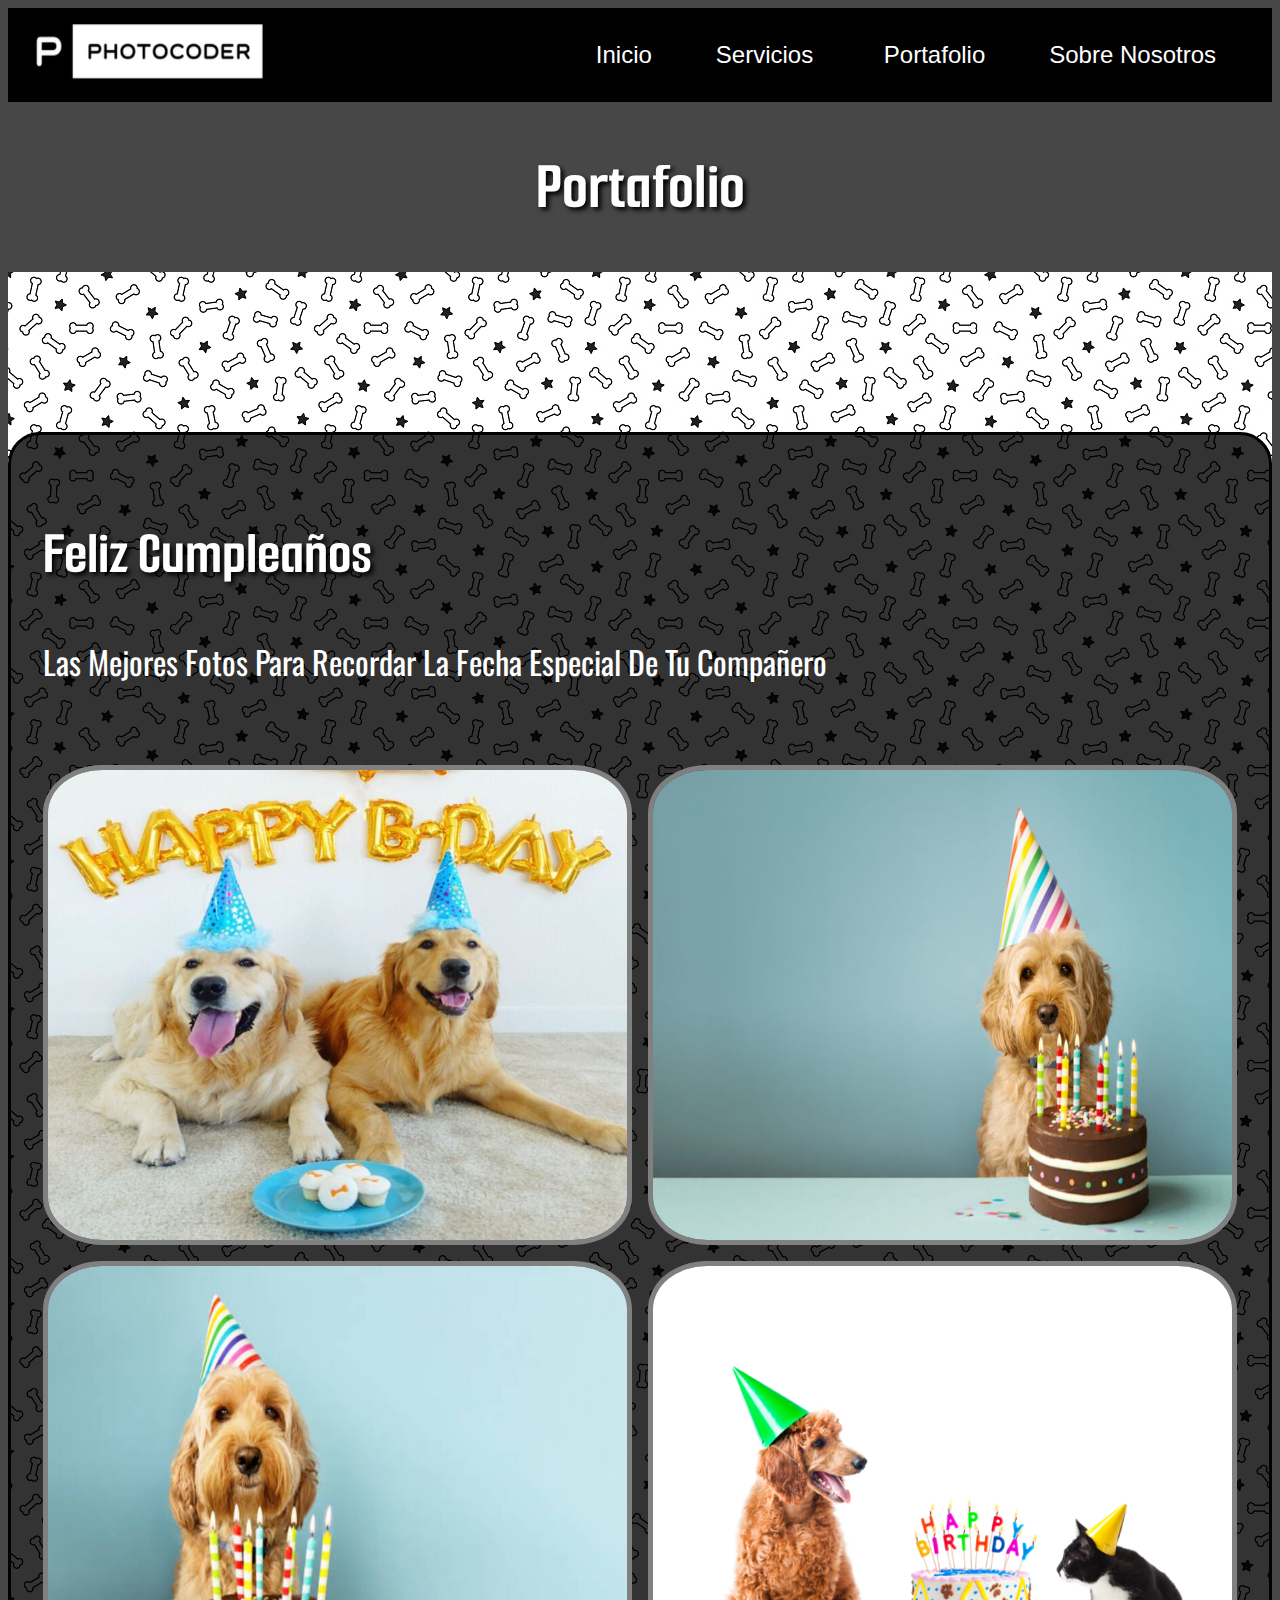
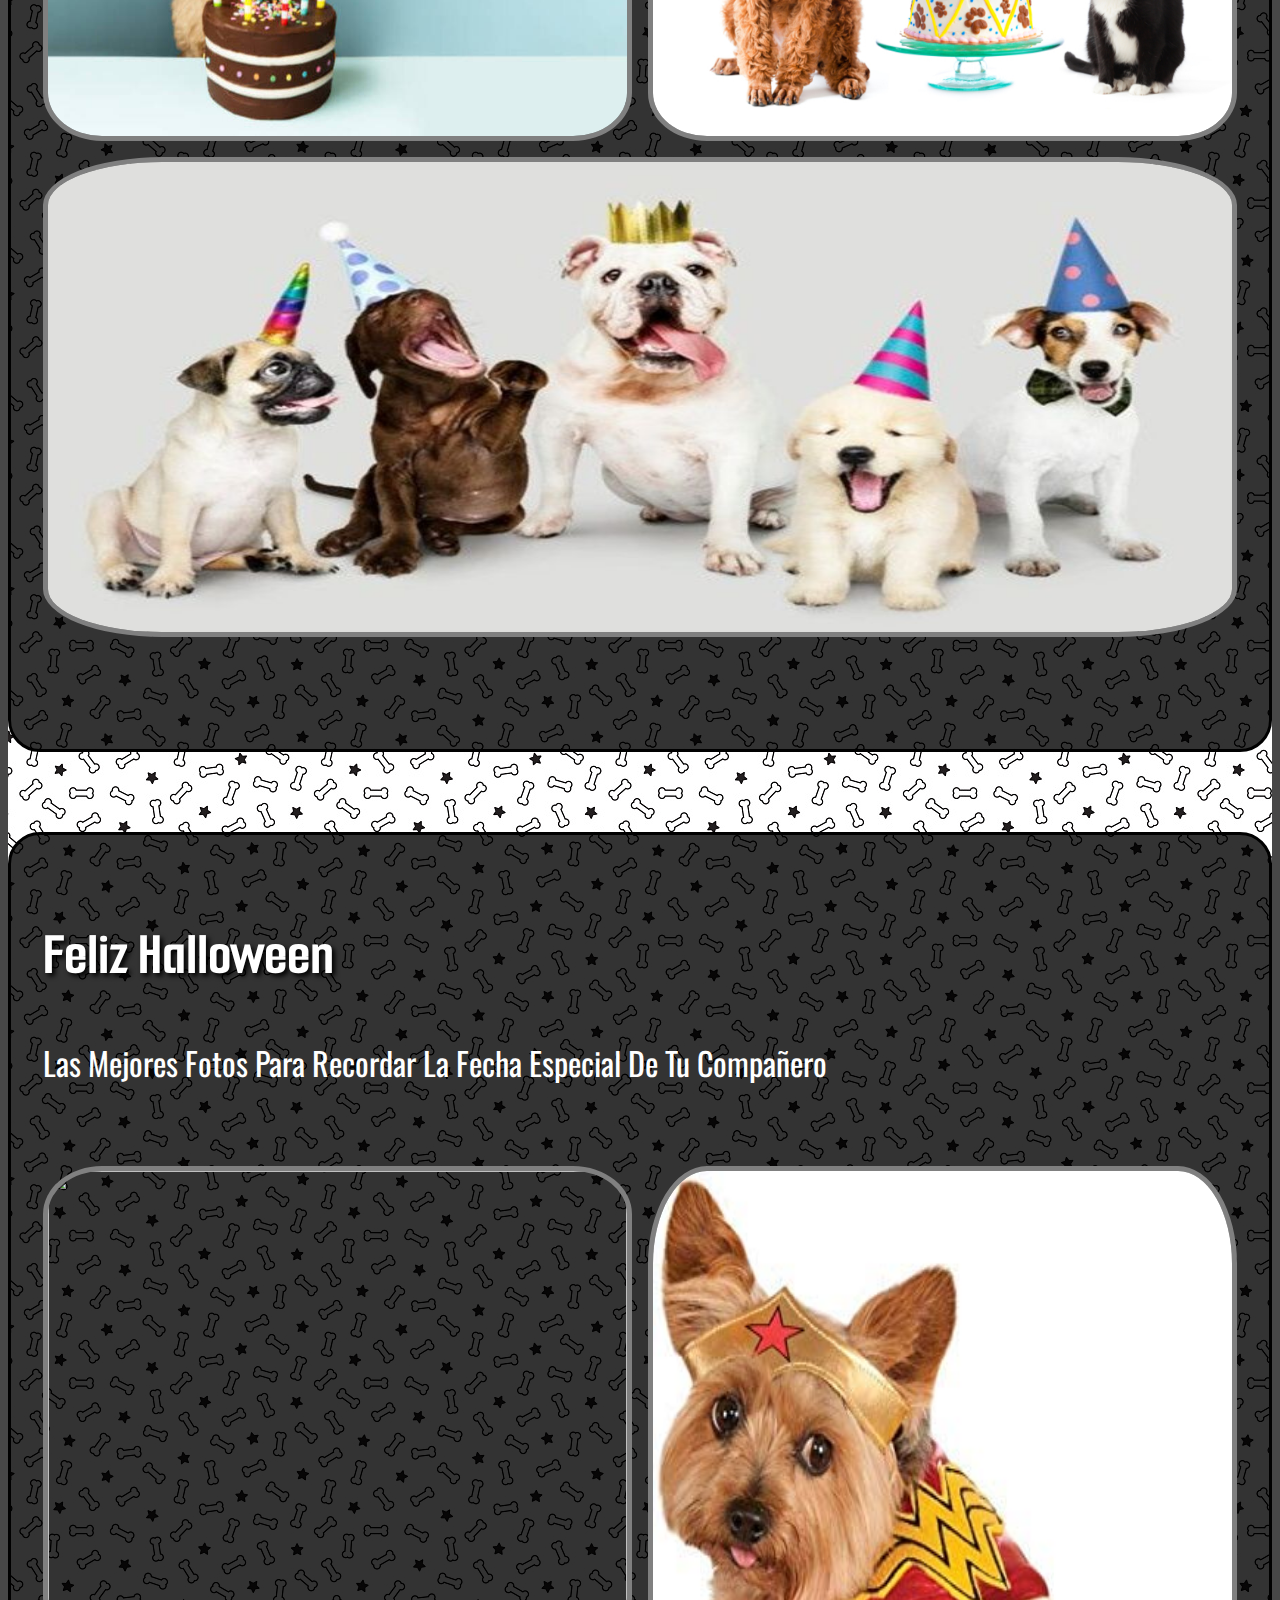
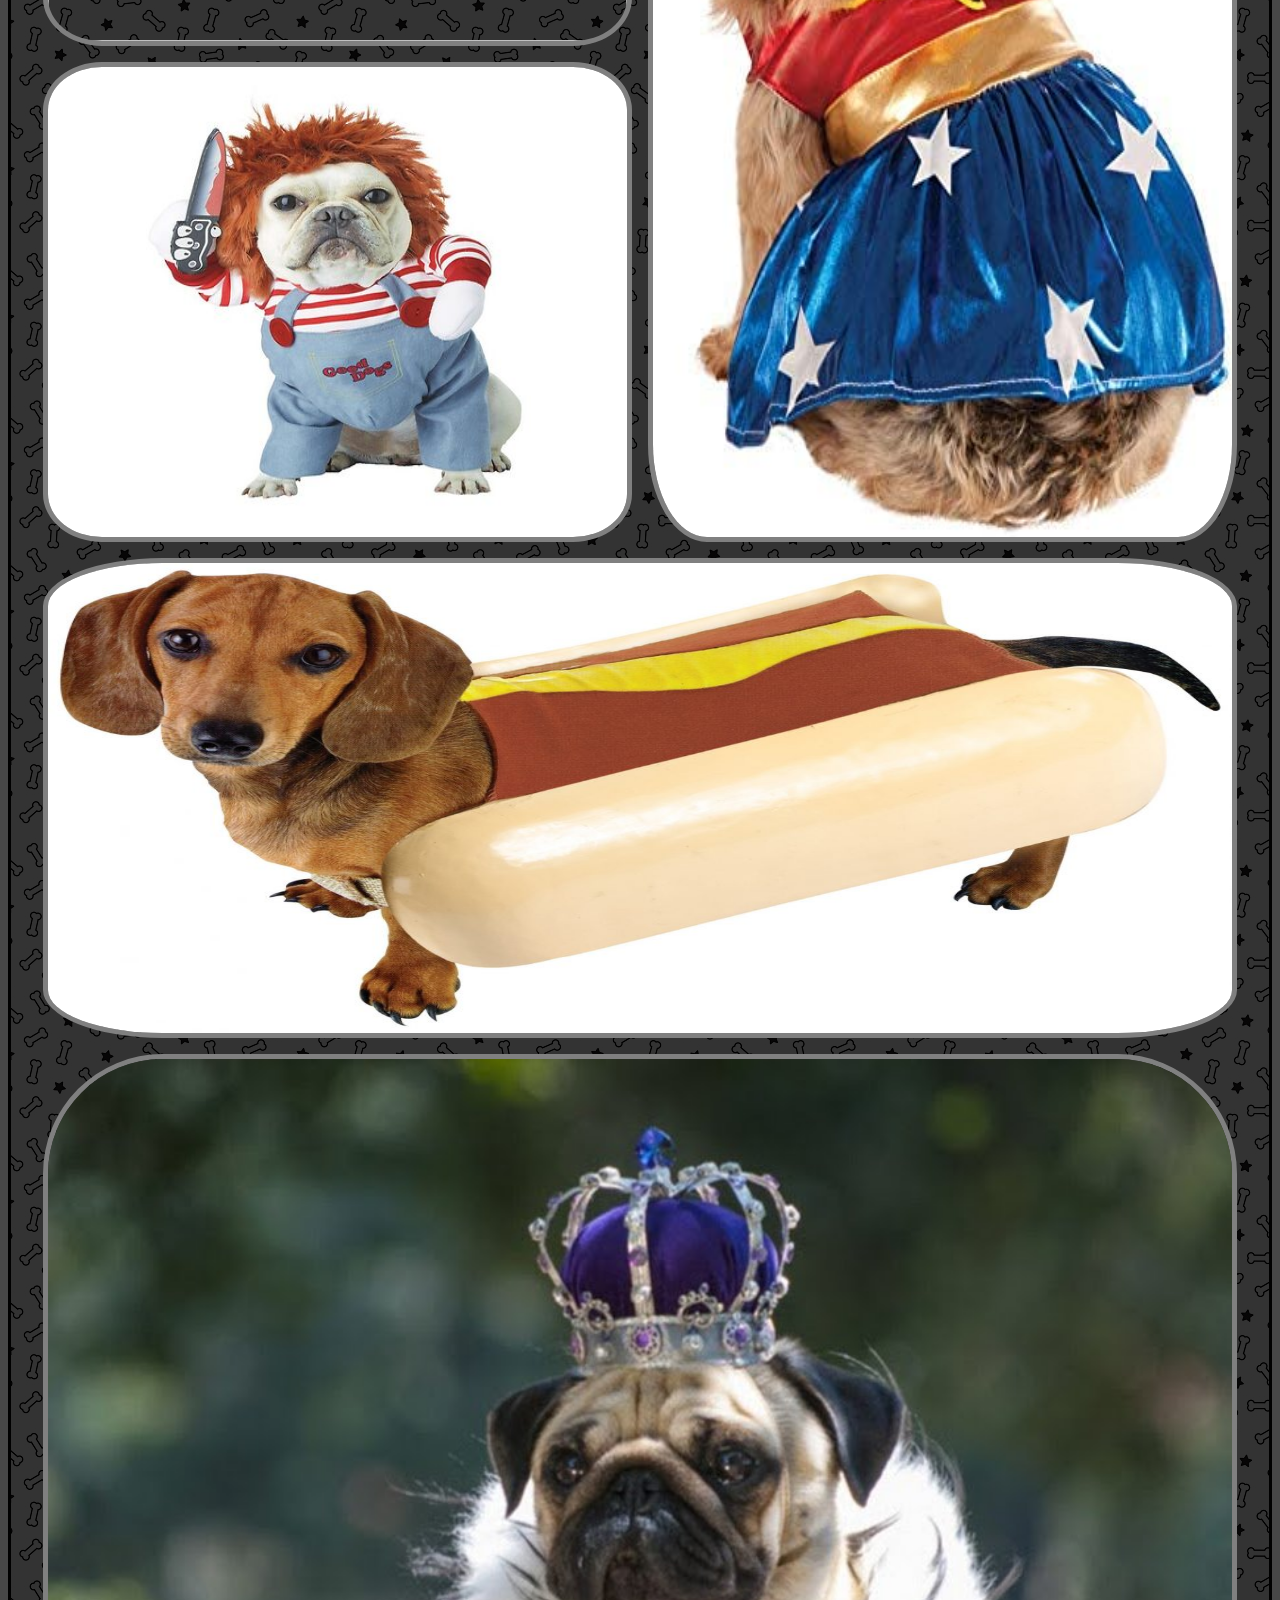
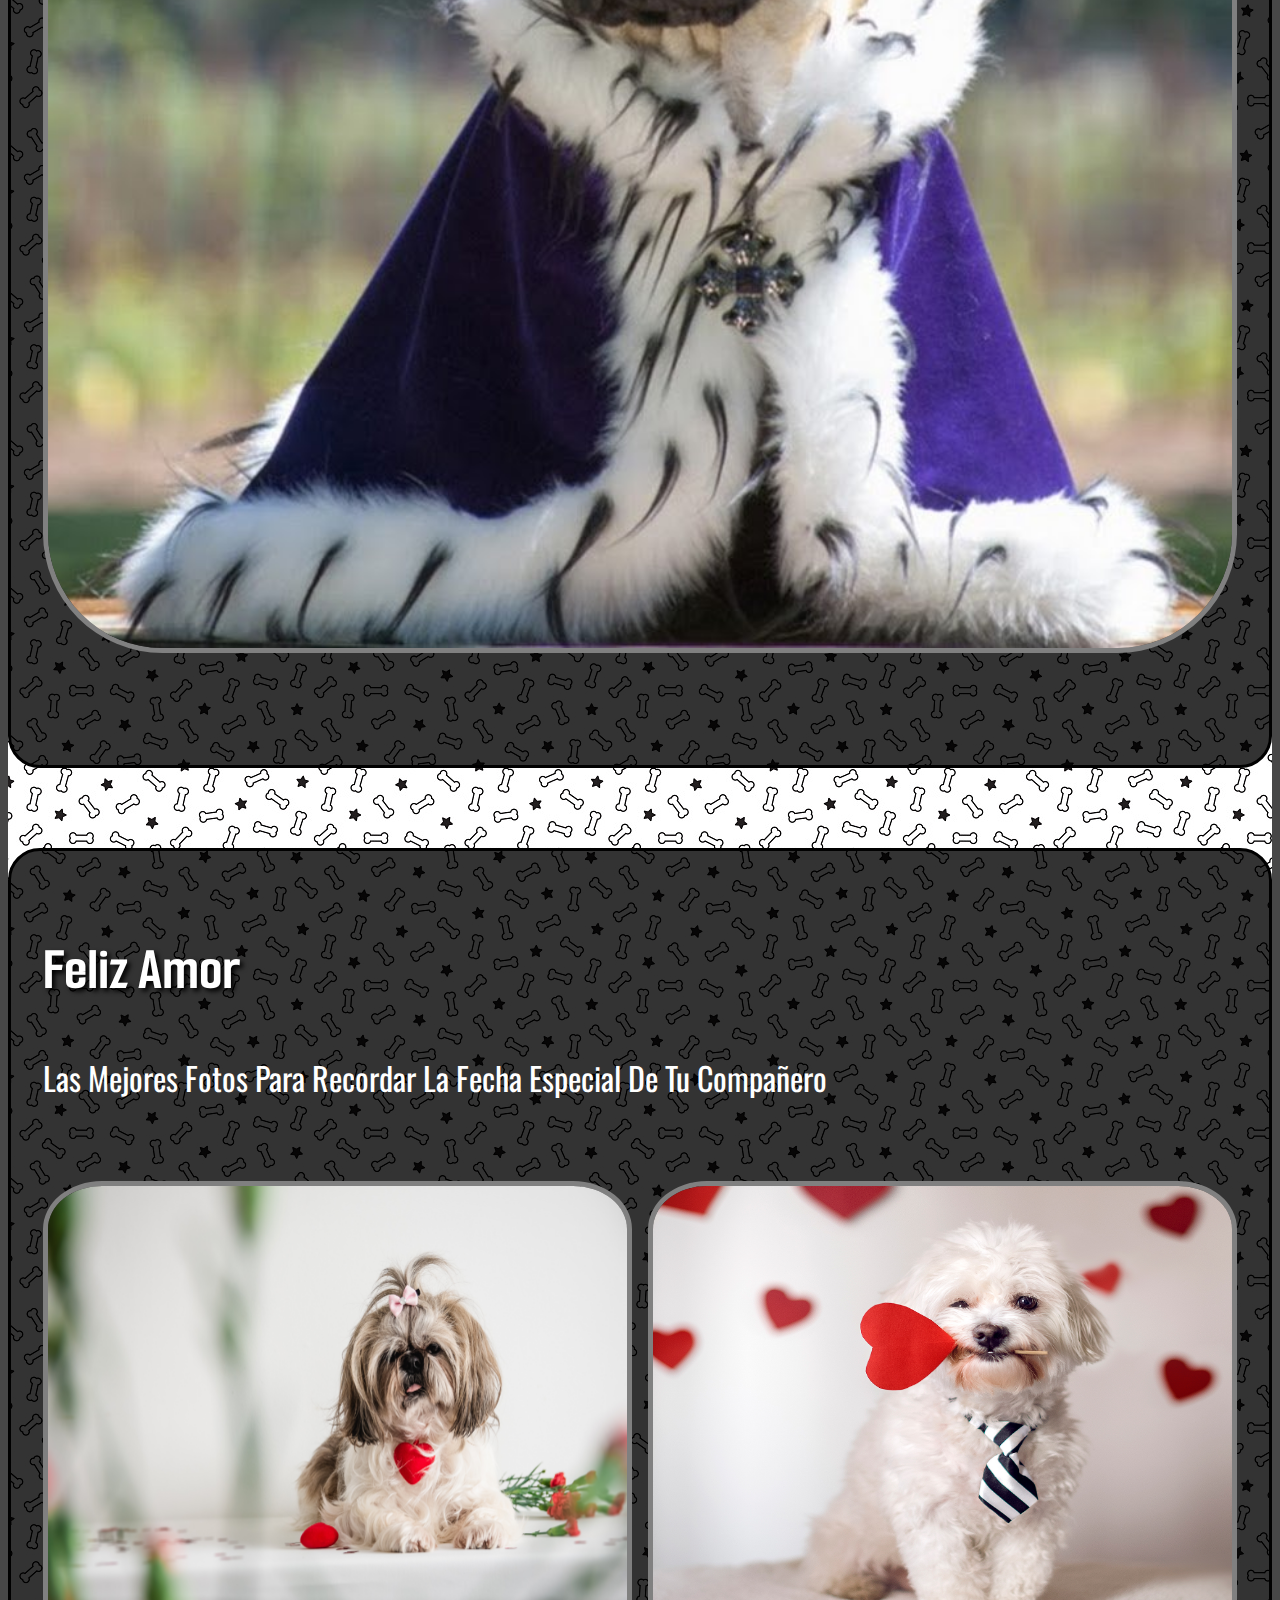
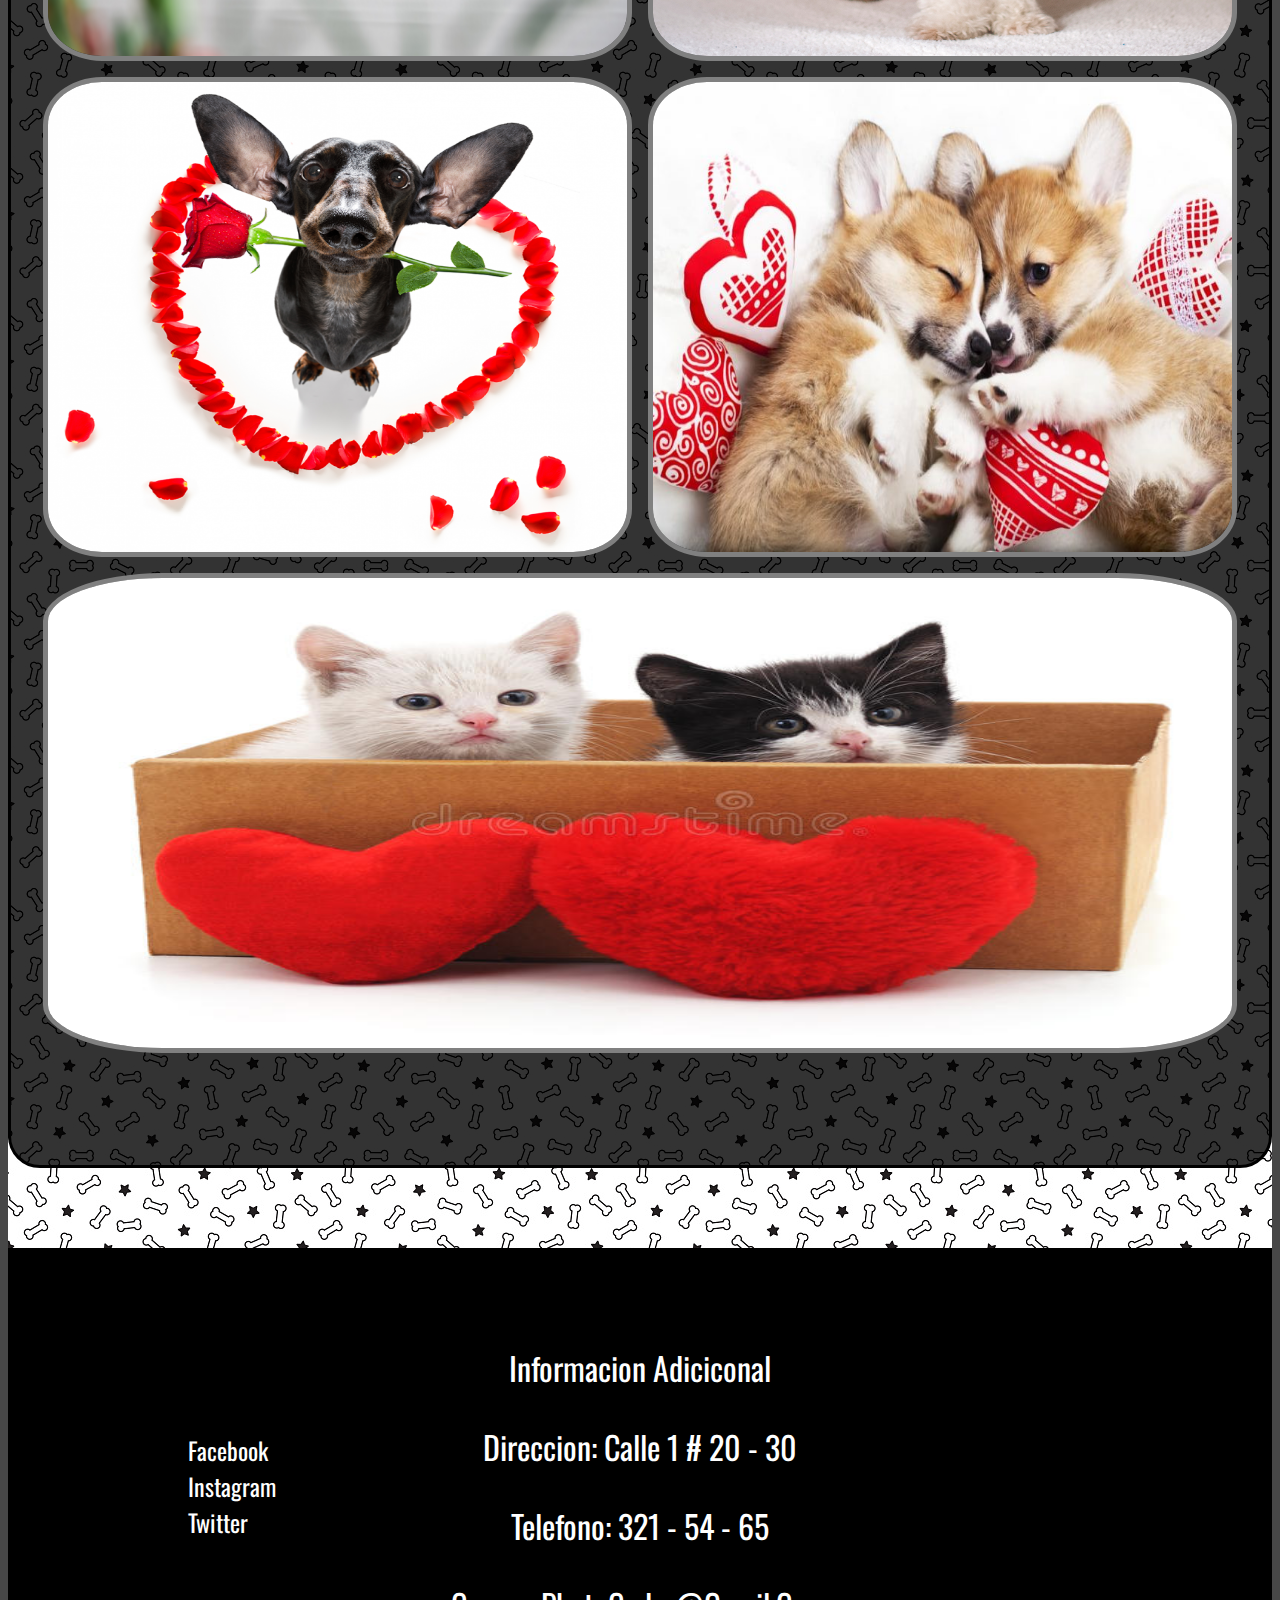
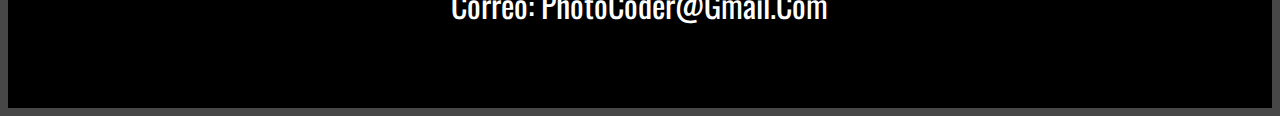
==== PAGES/portafolio.html @ 93a28714 "añadiendo portafolio" ====
<!DOCTYPE html>
<html lang="en">

<head>
    <meta charset="UTF-8" />
    <meta http-equiv="X-UA-Compatible" content="IE=edge" />
    <meta name="viewport" content="width=device-width, initial-scale=1.0" />
    <title>PhotoCoder Portafolio</title>
    <link rel="stylesheet" href="https://cdn.jsdelivr.net/npm/bootstrap@4.6.1/dist/css/bootstrap.min.css"
        integrity="sha384-zCbKRCUGaJDkqS1kPbPd7TveP5iyJE0EjAuZQTgFLD2ylzuqKfdKlfG/eSrtxUkn" crossorigin="anonymous" />
    <link rel="stylesheet" href="../CSS/estilos.css" />
</head>

<body>
    <header class="header">
        <div class="contenedorHeader">
            <div class="barra">
                <a class="logo" href="../index.html">
                    <img class="imgLogo" src="../IMG/logo.PNG" alt="LogoEmpresa" />
                </a>

                <nav class="navegacion">
                    <a href="../index.html" class="itemNav">Inicio</a>
                    <a href="servicios.html" class="itemNav">Servicios</a>
                    <a href="portafolio.html" class="itemNav">
                        <img src="https://icongr.am/jam/camera.svg?size=60&color=ffffff" alt="" />
                        Portafolio
                    </a>
                    <a href="sobrenosotros.html" class="itemNav">Sobre Nosotros</a>
                </nav>
            </div>
        </div>
    </header>

    <h1 class="textocentrado">portafolio</h1>

    <div class="fondohuesos">
        <div class=" main">
            <div class="contenedorPortafolio">
                <section class="cumpleanios_texto">
                    <h2 class="text-center">Feliz cumpleaños</h2>
                    <p class="text-center">Las mejores fotos para recordar la fecha especial de tu compañero</p>
                </section>
                <section class="galeria">
                    <div class="cumple cumple1">
                        <img src="../IMG/cumple1.jpg" alt="">
                    </div>
                    <div class="cumple cumple2">
                        <img src="../IMG/cumple2.jpg" alt="">
                    </div>
                    <div class="cumple cumple3">
                        <img src="../IMG/cumple3.jpg" alt="">
                    </div>
                    <div class="cumple cumple4">
                        <img src="../IMG/cumple4.jpg" alt="">
                    </div>
                    <div class="cumple cumple5">
                        <img src="../IMG/cumple5.jpg" alt="">
                    </div>
                </section>
            </div>

            <div class="contenedorPortafolio">
                <section class="cumpleanios_texto">
                    <h2 class="text-center">Feliz Halloween</h2>
                    <p class="text-center">Las mejores fotos para recordar la fecha especial de tu compañero</p>
                </section>
                <section class="galeria">
                    <div class="cumple hallowen1">
                        <img src="../IMG/halloween1.jpg" alt="">
                    </div>
                    <div class="cumple hallowen2">
                        <img src="../IMG/halloween2.jpg" alt="">
                    </div>
                    <div class="cumple hallowen3">
                        <img src="../IMG/halloween3.jpg" alt="">
                    </div>
                    <div class="cumple hallowen4">
                        <img src="../IMG/halloween4.jpg.crdownload" alt="">
                    </div>
                    <div class="cumple hallowen5">
                        <img src="../IMG/halloween5.jpg" alt="">
                    </div>
                </section>
            </div>
            <div class="contenedorPortafolio">
                <section class="cumpleanios_texto">
                    <h2 class="text-center">Feliz Amor</h2>
                    <p class="text-center">Las mejores fotos para recordar la fecha especial de tu compañero</p>
                </section>
                <section class="galeria">
                    <div class="cumple amor1">
                        <img src="../IMG/amor1.jpg" alt="">
                    </div>
                    <div class="cumple amor2">
                        <img src="../IMG/amor2.jpg" alt="">
                    </div>
                    <div class="cumple amor3">
                        <img src="../IMG/amor3.png" alt="">
                    </div>
                    <div class="cumple amor4">
                        <img src="../IMG/amor4.jpg" alt="">
                    </div>
                    <div class="cumple amor5">
                        <img src="../IMG/amor5.jpg" alt="">
                    </div>

                </section>
            </div>
        </div>
    </div>

    <footer class="footer">
        <div class="contenedorFooter">
            <div class="iconos footeritem">
                <div class="facebok">
                    <a href="#" class="enlace">
                        <img src="https://icongr.am/jam/facebook-square.svg?size=60&color=ffffff" alt="" />
                        facebook
                    </a>
                </div>
                <div class="instagram">
                    <a href="#" class="enlace">
                        <img src="https://icongr.am/jam/instagram.svg?size=60&color=ffffff" alt="" />
                        instagram
                    </a>
                </div>
                <div class="twitter">
                    <a href="#" class="enlace">
                        <img src="https://icongr.am/jam/twitter-square.svg?size=60&color=ffffff" alt="" />
                        twitter
                    </a>
                </div>
            </div>

            <div class="informacion footeritem textocentrado">
                <p>Informacion adiciconal</p>
                <p>direccion: calle 1 # 20 - 30</p>
                <p>telefono: 321 - 54 - 65</p>
                <p>correo: PhotoCoder@gmail.com</p>
            </div>

            <div class="maps footeritem">
                <iframe
                    src="https://www.google.com/maps/embed?pb=!1m18!1m12!1m3!1d63446.6746093989!2d-75.54228784906763!3d6.339979752004987!2m3!1f0!2f0!3f0!3m2!1i1024!2i768!4f13.1!3m3!1m2!1s0x8e4425ba6bcd9b43%3A0x4123854d7ecd85d9!2sMiradas%20Fotograf%C3%ADa!5e0!3m2!1ses!2sco!4v1647074318943!5m2!1ses!2sco"
                    width="300" height="300" style="border: 0" allowfullscreen="" loading="lazy"></iframe>
            </div>
        </div>
    </footer>

    <script src="https://cdn.jsdelivr.net/npm/jquery@3.5.1/dist/jquery.slim.min.js"
        integrity="sha384-DfXdz2htPH0lsSSs5nCTpuj/zy4C+OGpamoFVy38MVBnE+IbbVYUew+OrCXaRkfj"
        crossorigin="anonymous"></script>
    <script src="https://cdn.jsdelivr.net/npm/popper.js@1.16.1/dist/umd/popper.min.js"
        integrity="sha384-9/reFTGAW83EW2RDu2S0VKaIzap3H66lZH81PoYlFhbGU+6BZp6G7niu735Sk7lN"
        crossorigin="anonymous"></script>
    <script src="https://cdn.jsdelivr.net/npm/bootstrap@4.6.1/dist/js/bootstrap.min.js"
        integrity="sha384-VHvPCCyXqtD5DqJeNxl2dtTyhF78xXNXdkwX1CZeRusQfRKp+tA7hAShOK/B/fQ2"
        crossorigin="anonymous"></script>
</body>

</html>
---- CSS/estilos.css ----
@charset "UTF-8";
@import url("https://fonts.googleapis.com/css2?family=Oswald:wght@300&family=Smooch+Sans:wght@300&display=swap");
*, *:before, *:after {
  box-sizing: inherit;
}

html {
  box-sizing: border-box;
  font-size: 62.5;
}

body {
  background-color: #474747;
  font-family: "Oswald", sans-serif;
  text-transform: capitalize;
}

h1 {
  font-size: 4.2rem;
  color: #fff;
  font-weight: bold;
  font-family: "Smooch Sans", sans-serif;
  text-shadow: 3px 3px 5px black;
}

h2 {
  font-size: 3.8rem;
  color: #fff;
  font-weight: bold;
  font-family: "Smooch Sans", sans-serif;
  text-shadow: 3px 3px 5px black;
  margin-bottom: 3rem;
}

h3 {
  font-size: 1.5rem;
}

p {
  font-size: 2rem;
}

a {
  text-decoration: none;
  color: #fff;
  font-size: 1.5rem;
}

.textocentrado {
  text-align: center;
}

.header {
  background-color: #000;
  font-family: Arial, Helvetica, sans-serif;
}

.contenedorHeader {
  padding: 0.5rem;
  text-align: center;
}

.barra {
  min-height: 4rem;
  padding: 0.5rem;
}

.imgLogo {
  height: 3.5rem;
  max-width: 15rem;
  width: 100%;
}

.navegacion {
  margin: 0.5rem;
}
.navegacion a {
  display: block;
  margin: 0.5rem;
}

.itemNav {
  margin: 0.3rem;
  color: #fff;
  font-size: 1.5rem;
  width: 100%;
  transition: color, transform 0.8s;
}
.itemNav:hover {
  text-decoration: none;
  color: #1ac4ee;
  transition: color, transform 0.3s;
  transform: scale(1.5);
}

.hero {
  background-image: url(../IMG/hero.jpeg);
  background-position: center center;
  background-size: cover;
  background-repeat: no-repeat;
  height: 50rem;
  width: 100%;
  display: flex;
  flex-direction: column;
  justify-content: center;
  align-items: center;
}

.contenedorHero {
  color: #fff;
  text-align: center;
}
.contenedorHero p {
  font-size: 2rem;
}

.chat {
  position: fixed;
  bottom: 1px;
  right: 1px;
  background-color: #000;
  color: #fff;
  width: 20rem;
  height: 3rem;
  text-align: center;
  line-height: 2.5rem;
  font-size: 2rem;
  font-family: "Oswald", sans-serif;
  font-weight: bold;
  border: 2px solid #1ac4ee;
  border-radius: 1rem 1rem 0 0;
  transition: background-color 0.5s;
  z-index: 10;
}
.chat:hover {
  background-color: #1ac4ee;
  transition: background-color 0.5s;
}

.contenedorMain {
  display: grid;
  grid-template-columns: 1fr;
  gap: 0.5rem;
}

.titulo {
  margin: 1.5rem 0 2rem 0;
}

.foto {
  width: 99%;
  margin: 0rem auto;
  border: 2px solid #000;
  border-radius: 1rem;
  transition: transform 0.7s;
}
.foto img {
  height: 100%;
  width: 100%;
  margin: 0 auto;
  border-radius: 1rem;
}
.foto:hover {
  transform: scale(1.05);
  z-index: 1;
}

.footer {
  background-color: #000;
  width: 100%;
  height: auto;
  color: #fff;
  padding-top: 1rem;
}

.footeritem {
  margin: 2rem auto;
}

.contenedorFooter {
  display: grid;
  grid-template-columns: 1fr;
  padding: 1rem 0rem;
  width: 100%;
}

.enlace {
  transition: color 0.8s;
}
.enlace:hover {
  text-decoration: none;
  color: #1ac4ee;
  transition: all 0.3s;
}

.fondohuesos {
  background-image: url(../IMG/fondopórtafolio.jpg);
  padding: 5rem 0;
}

.contenedorPortafolio {
  margin-top: 5rem;
  background-color: rgba(0, 0, 0, 0.8);
  border: 3px solid black;
  border-radius: 2rem;
  padding: 0rem;
}

.cumpleanios_texto {
  color: #fff;
}

.galeria {
  display: grid;
  grid-template-columns: 1fr;
  gap: 1rem;
  text-align: center;
  margin: 5rem 0;
}
.galeria .cumple {
  transition: transform 0.5s;
}
.galeria .cumple:hover {
  transform: scale(1.1);
  transition: transform 0.5s;
  z-index: 1;
}
.galeria .cumple img {
  border: 5px solid gray;
  border-radius: 10%;
  width: 100%;
}

.main_informacion, .infor {
  color: #fff;
}

.fondo1nosotros {
  background-image: url(../IMG/FondoNosotros.jpg);
  background-position: center center;
  background-size: cover;
  background-repeat: no-repeat;
  min-height: 40rem;
  height: auto;
  width: 100%;
  display: flex;
  justify-content: center;
  align-items: center;
}

.main_informacion {
  background-color: rgba(0, 0, 0, 0.5);
  padding: 2rem;
  margin: 2rem;
  border-radius: 1rem;
  box-shadow: 1px 1px 5px #929090;
}
.main_informacion p {
  font-size: 1.5rem;
  text-transform: none;
}

.comunicador {
  background-image: url(../IMG/comun1.svg);
  background-repeat: no-repeat;
  background-position: center top;
  background-size: cover;
  height: 20rem;
}

.fondo2nosotros {
  background-image: url(../IMG/Fondo2Nosotros.jpg);
  background-position: center center;
  background-size: cover;
  background-repeat: no-repeat;
  min-height: 40rem;
  height: auto;
  width: 100%;
  display: grid;
  grid-template-columns: 1fr;
}

.infor {
  background-color: rgba(0, 0, 0, 0.5);
  padding: 2rem;
  margin: 2rem;
  border-radius: 1rem;
  box-shadow: 1px 1px 5px #929090;
}
.infor p {
  font-size: 1.5rem;
  text-transform: none;
}

.infor_mision {
  margin-bottom: 5rem;
}

@media only screen and (min-width: 590px) {
  .navegacion {
    display: flex;
    align-items: center;
  }

  .hero {
    align-items: flex-start;
    padding: 0 4rem;
  }

  .contenedorMain {
    grid-template-columns: repeat(2, 1fr);
  }

  .foto img {
    height: 100%;
  }

  .fotogaleria8 {
    grid-column: 1/3;
    grid-row: 2/3;
  }

  .fotogaleria9 {
    grid-column: 1/3;
    grid-row: 4/5;
  }

  .fotogaleria10 {
    grid-column: 1/3;
    grid-row: 6/7;
  }

  .fotogaleria11 {
    grid-column: 2/3;
    grid-row: 5/6;
  }

  .fotogaleria12 {
    grid-column: 2/3;
    grid-row: 8/10;
  }

  .fotogaleria13 {
    grid-column: 1/2;
    grid-row: 5/6;
  }

  .iconos {
    display: flex;
    flex-direction: column;
    justify-content: space-between;
  }

  .contenedorFooter {
    grid-template-columns: repeat(2, 1fr);
    padding: 1rem 1rem;
    justify-content: space-between;
    align-items: center;
  }
  .contenedorFooter .maps {
    grid-column: 1/3;
  }

  .contenedorPortafolio {
    padding: 1rem;
  }

  .galeria {
    display: grid;
    grid-template-columns: repeat(2, 1fr);
    grid-template-rows: 20rem;
    gap: 1rem;
    text-align: center;
  }
  .galeria .cumple img {
    width: 100%;
    height: 100%;
  }
  .galeria .cumple2 {
    grid-column: 1/3;
    grid-row: 3/4;
  }

  .hallowen2 {
    grid-column: 2/3;
    grid-row: 1/3;
  }

  .hallowen4, .amor5 {
    grid-column: 1/3;
    grid-row: 3/4;
  }

  .hallowen5 {
    grid-column: 1/3;
    grid-row: 4/5;
  }
}
@media only screen and (min-width: 900px) {
  .barra {
    display: flex;
    justify-content: space-between;
    align-items: center;
  }
  .barra .navegacion {
    flex: 1;
    justify-content: flex-end;
  }
  .barra .navegacion a {
    display: inline-block;
    width: auto;
    margin: 0 2rem;
  }

  .main {
    max-width: 110rem;
    margin: 0 auto;
  }

  .contenedorMain {
    grid-template-columns: repeat(3, 1fr);
    grid-template-rows: repeat(6, 25rem);
  }

  .fotogaleria11 {
    grid-column: 3/4;
    grid-row: 2/4;
  }

  .fotogaleria9 {
    grid-column: 2/4;
    grid-row: 4/5;
  }

  .fotogaleria12 {
    grid-column: 1/2;
    grid-row: 4/5;
  }

  .fondo2nosotros {
    grid-template-columns: repeat(2, 1fr);
  }
  .fondo2nosotros .main_informacion {
    grid-column: 1/3;
  }

  .contenedorPortafolio {
    padding: 2rem;
  }

  .galeria {
    grid-template-columns: repeat(2, 1fr);
    grid-template-rows: repeat(3, 30rem);
  }

  .contenedorFooter {
    grid-template-columns: repeat(3, 1fr);
  }
  .contenedorFooter .maps {
    grid-column: unset;
  }
}

/*# sourceMappingURL=estilos.css.map */
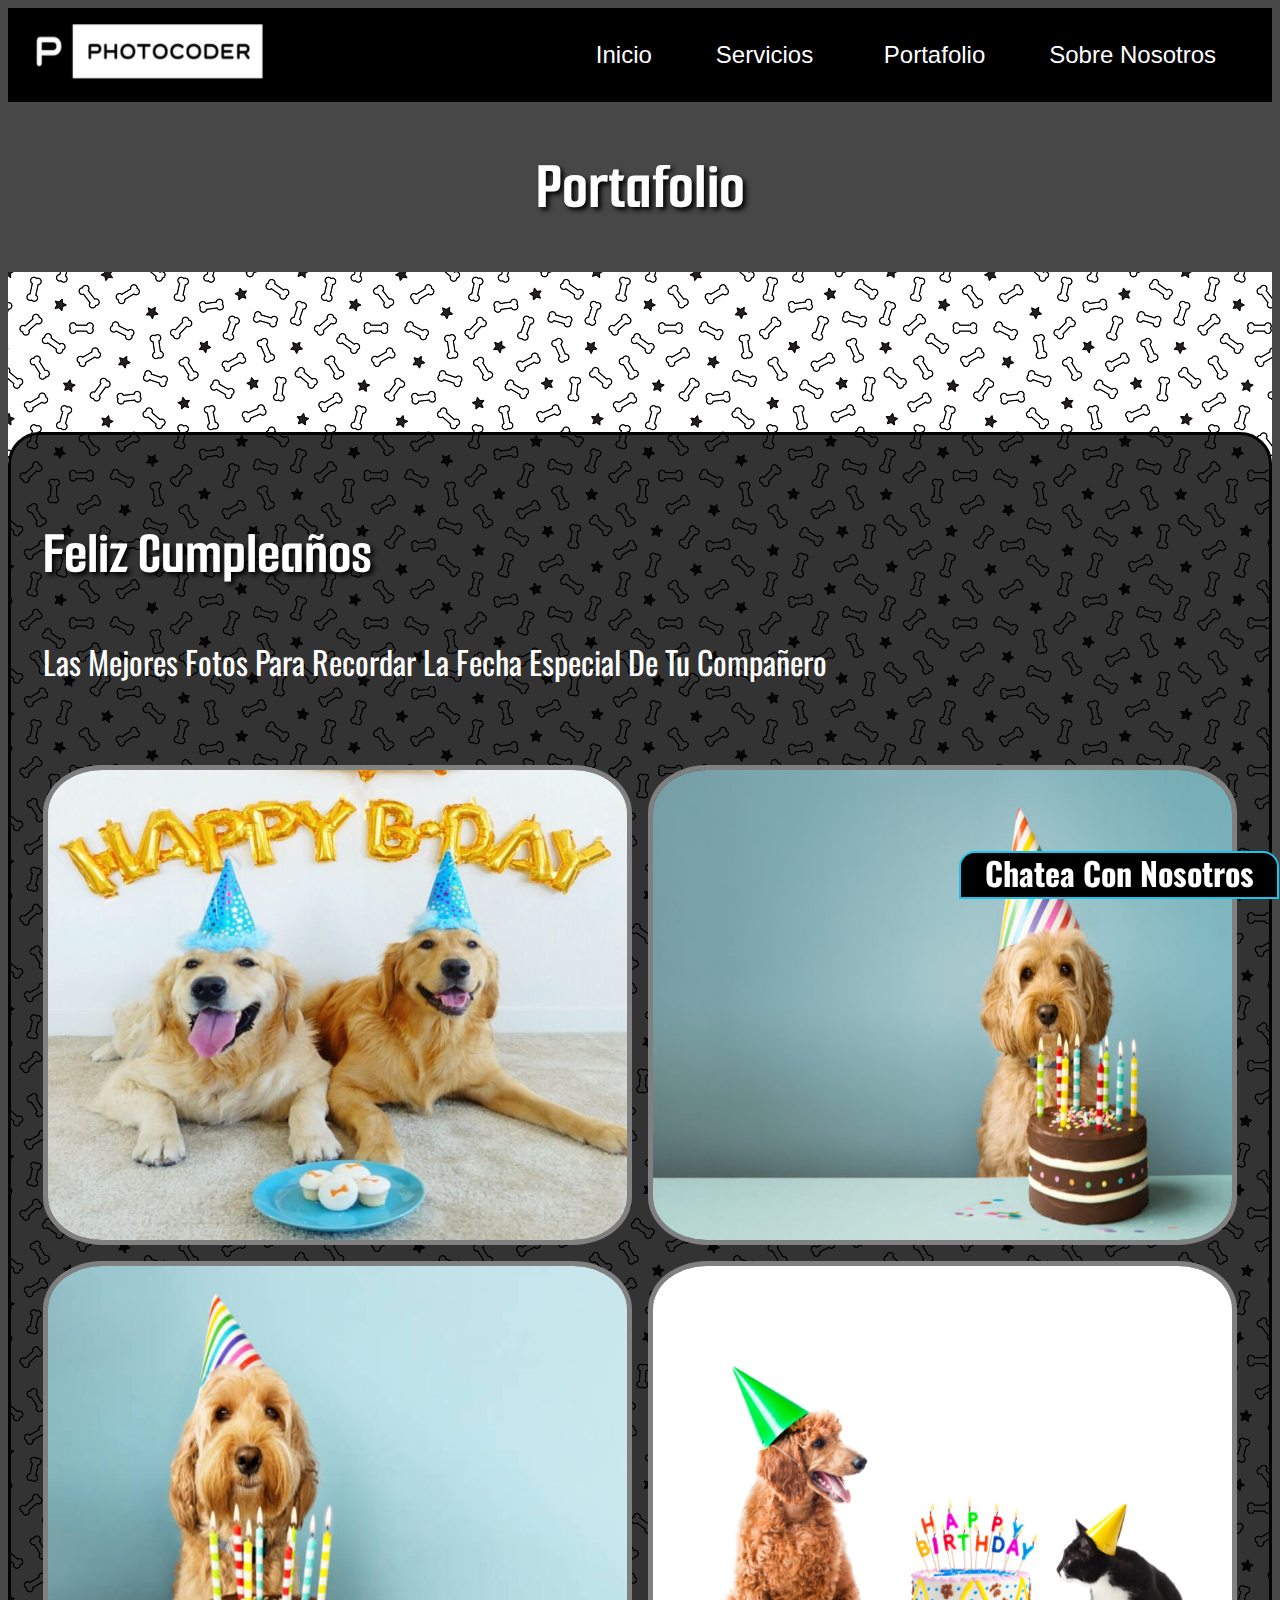
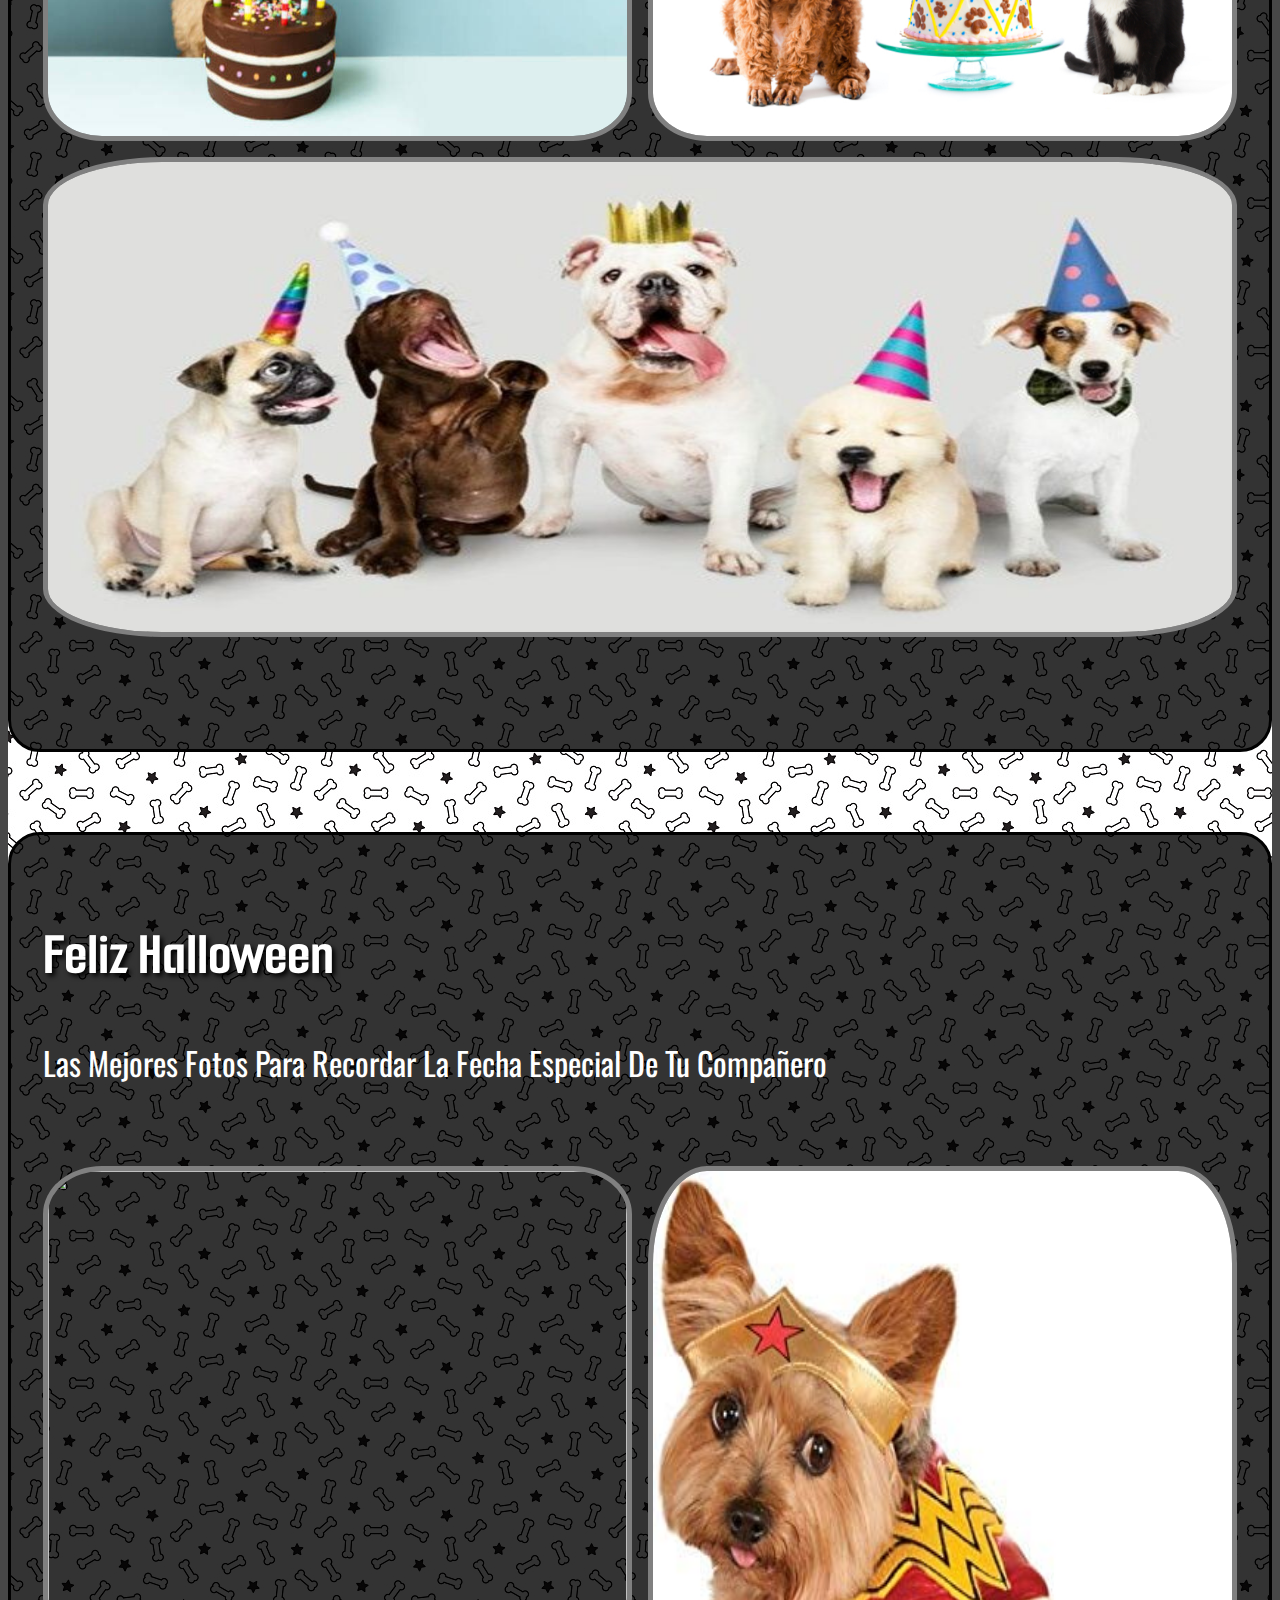
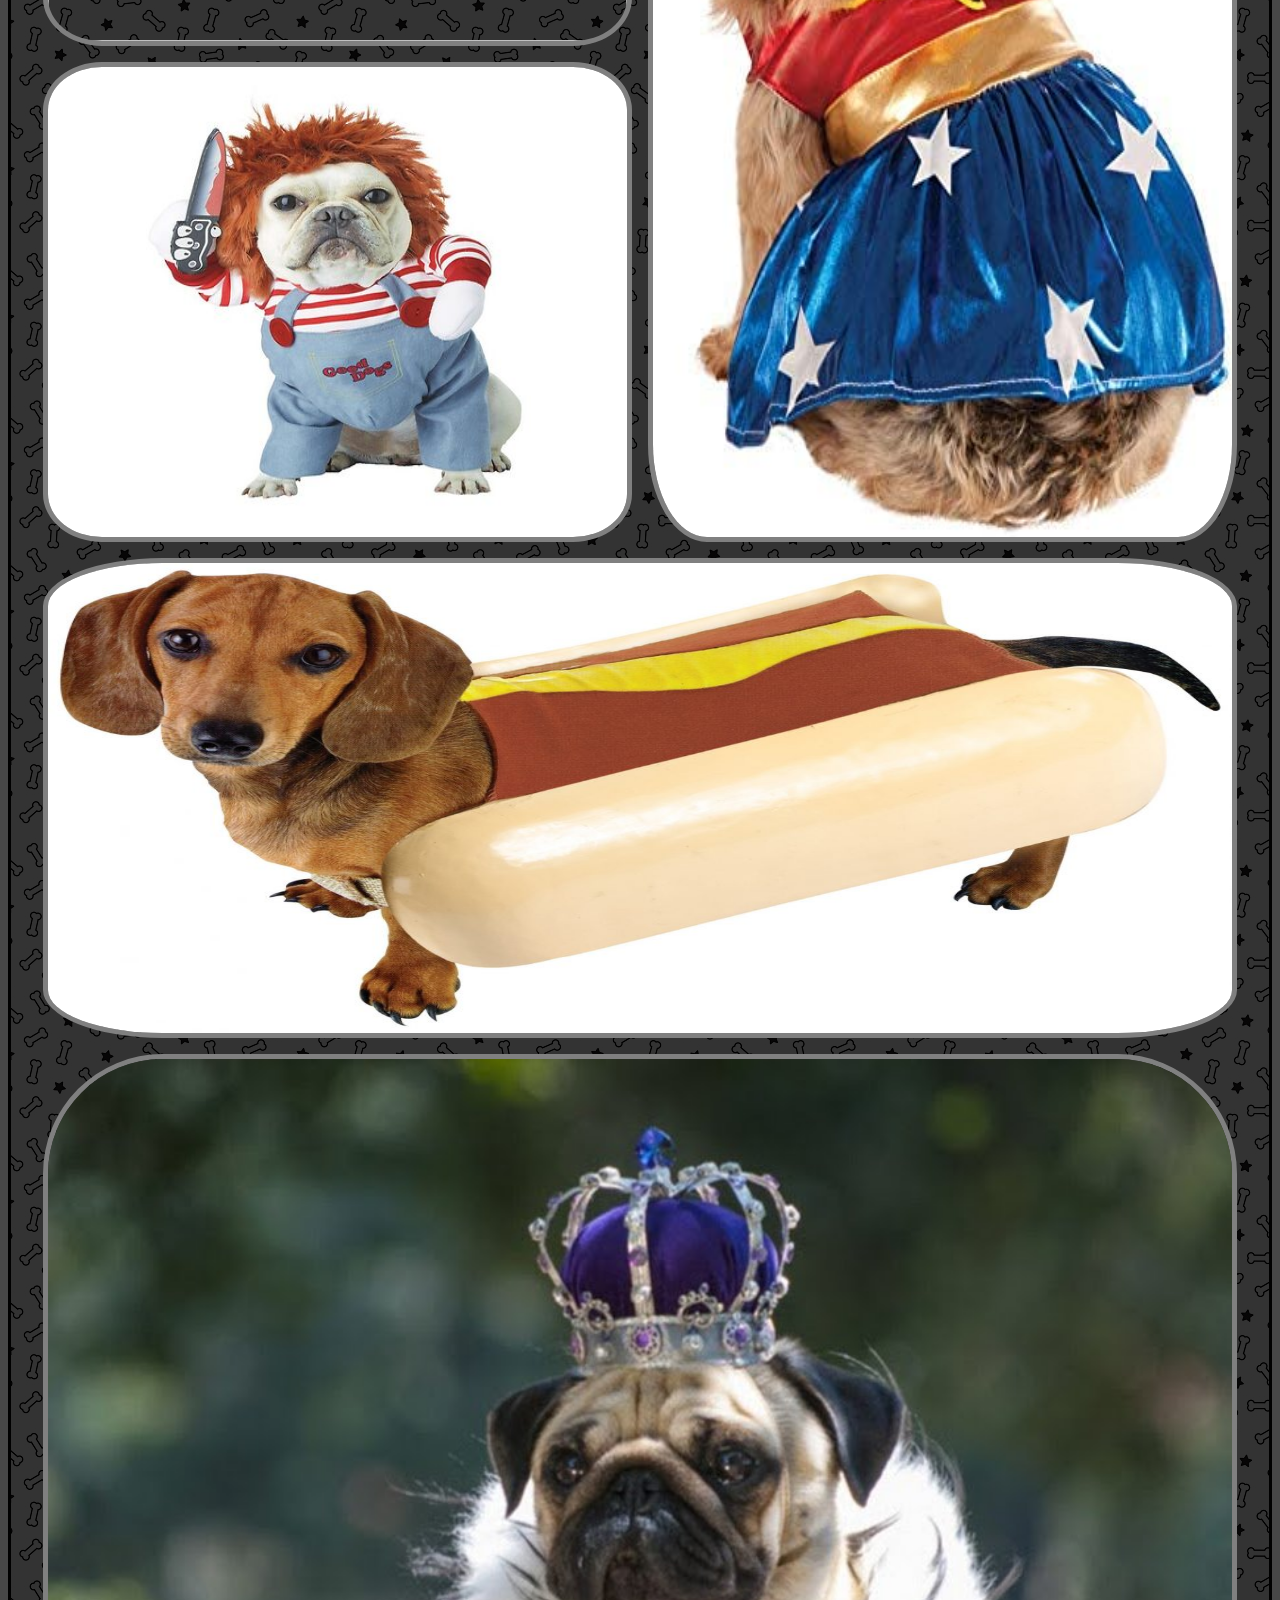
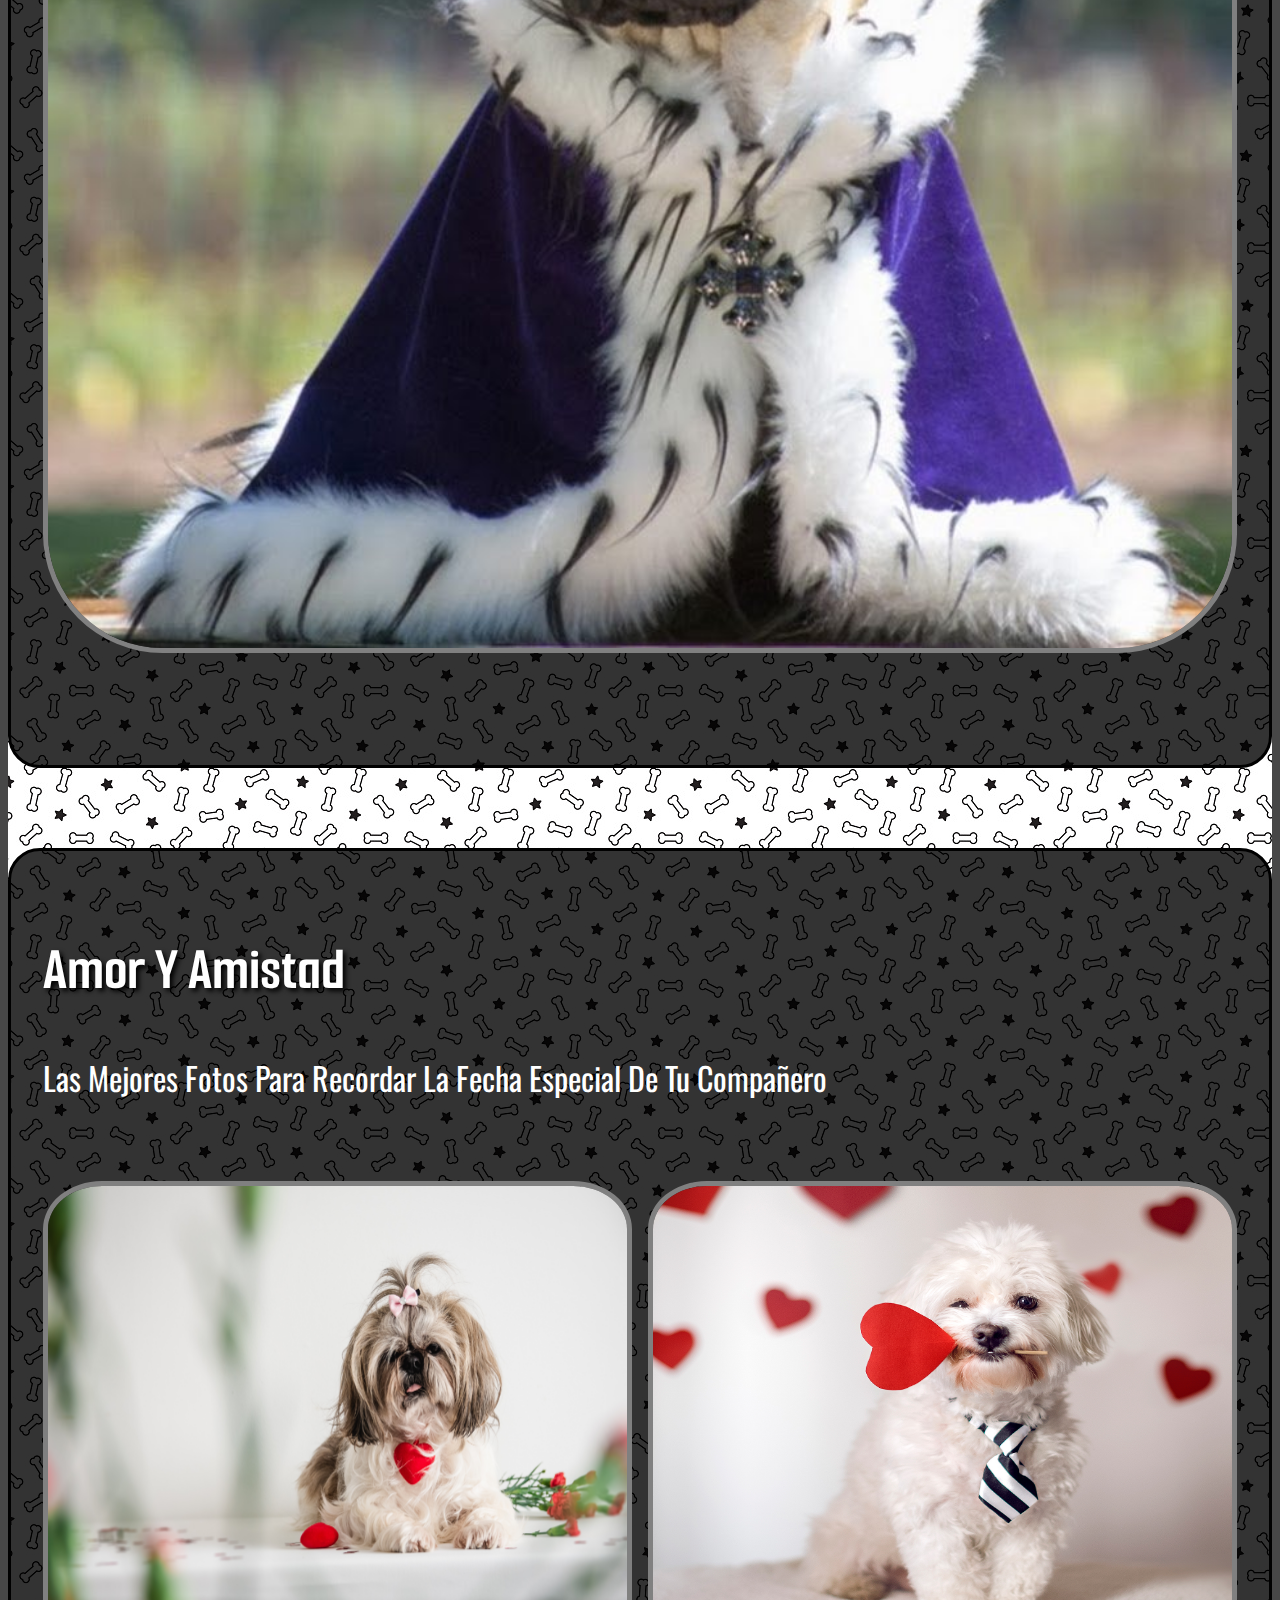
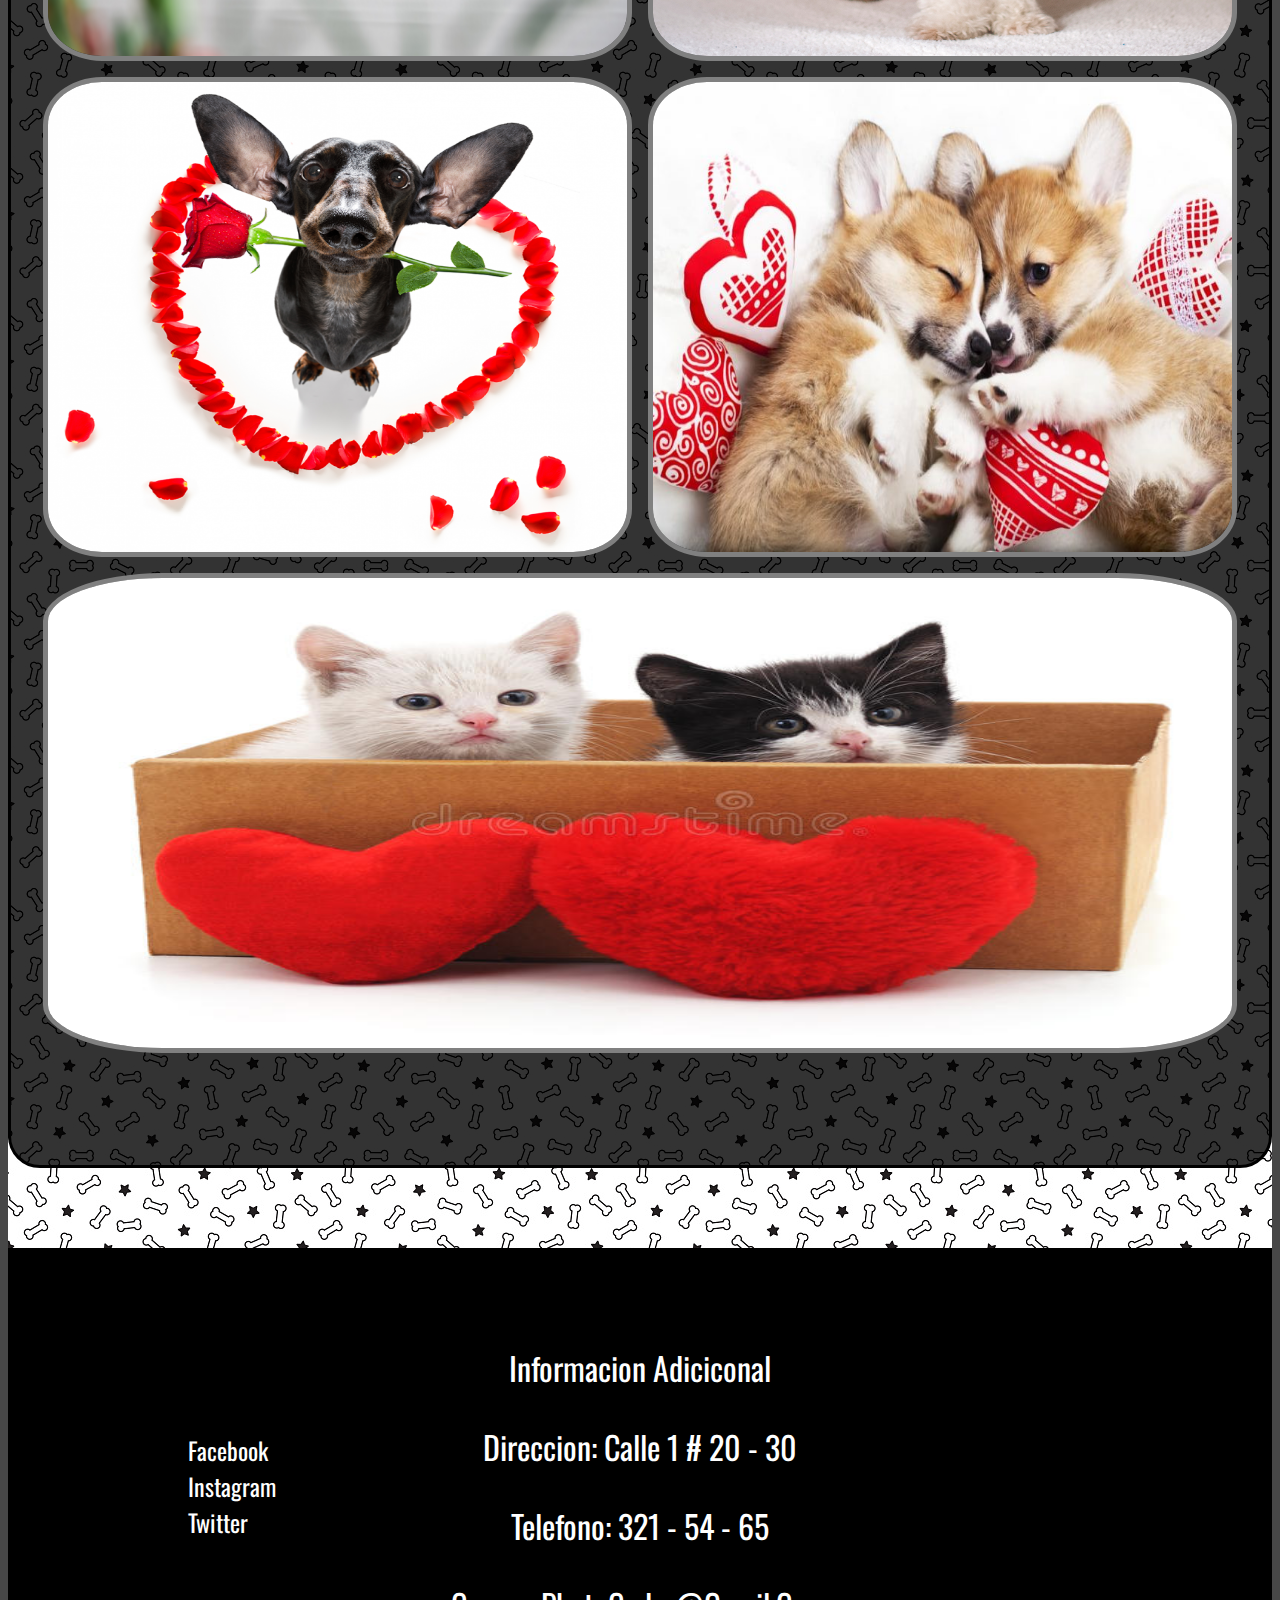
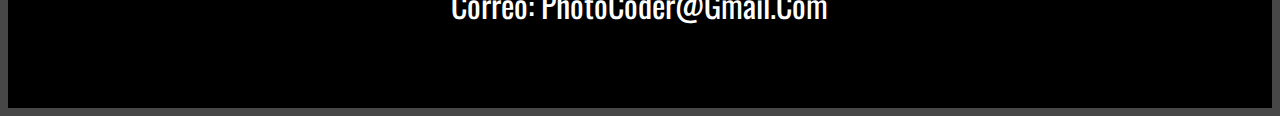
==== commit 728bc9a2: "amodificando portafolio" ====
--- a/PAGES/portafolio.html
+++ b/PAGES/portafolio.html
@@ -85,7 +85,7 @@
             </div>
             <div class="contenedorPortafolio">
                 <section class="cumpleanios_texto">
-                    <h2 class="text-center">Feliz Amor</h2>
+                    <h2 class="text-center">Amor y Amistad</h2>
                     <p class="text-center">Las mejores fotos para recordar la fecha especial de tu compañero</p>
                 </section>
                 <section class="galeria">
@@ -108,6 +108,9 @@
                 </section>
             </div>
         </div>
+    </div>
+    <div class="chat">
+        <span>Chatea con nosotros</span>
     </div>
 
     <footer class="footer">
